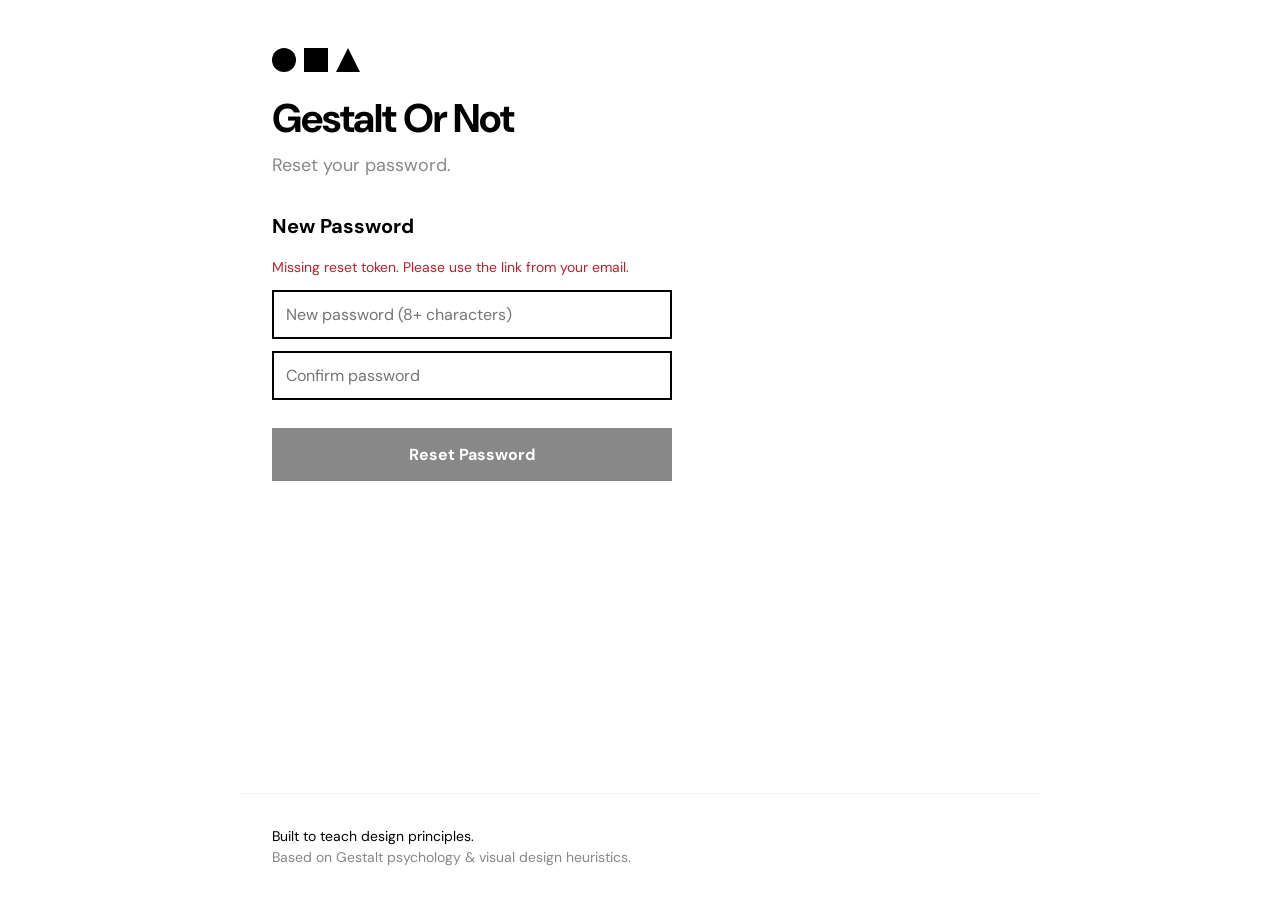
==== reset.html @ f37e01b9 "Add project files and .gitignore" ====
<!DOCTYPE html>
<html lang="en">
<head>
    <meta charset="UTF-8">
    <meta name="viewport" content="width=device-width, initial-scale=1.0">
    <title>Reset Password — Gestalt Or Not</title>
    <link rel="icon" type="image/svg+xml" href="favicon.svg">
    <link rel="stylesheet" href="style.css">
    <link rel="preconnect" href="https://fonts.googleapis.com">
    <link rel="preconnect" href="https://fonts.gstatic.com" crossorigin>
    <link href="https://fonts.googleapis.com/css2?family=DM+Sans:wght@400;700&display=swap" rel="stylesheet">
</head>
<body>
    <header>
        <div class="logo">
            <span class="shape circle"></span>
            <span class="shape square"></span>
            <span class="shape triangle"></span>
        </div>
        <a href="/" style="text-decoration: none; color: inherit;"><h1>Gestalt Or Not</h1></a>
        <p class="tagline">Reset your password.</p>
    </header>

    <main>
        <section style="max-width: 400px;">
            <div class="auth-form" id="resetForm">
                <h2>New Password</h2>
                <div id="resetError" class="auth-error hidden"></div>
                <div id="resetSuccess" class="auth-success hidden"></div>
                <input type="password" id="newPassword" placeholder="New password (8+ characters)" autocomplete="new-password">
                <input type="password" id="confirmPassword" placeholder="Confirm password" autocomplete="new-password">
                <button class="btn" id="resetSubmit">Reset Password</button>
            </div>
        </section>
    </main>

    <footer>
        <p>Built to teach design principles.</p>
        <p class="subtle">Based on Gestalt psychology & visual design heuristics.</p>
    </footer>

    <script>
    document.addEventListener('DOMContentLoaded', function() {
        const params = new URLSearchParams(window.location.search);
        const token = params.get('token');
        const errorEl = document.getElementById('resetError');
        const successEl = document.getElementById('resetSuccess');

        if (!token) {
            errorEl.textContent = 'Missing reset token. Please use the link from your email.';
            errorEl.classList.remove('hidden');
            document.getElementById('resetSubmit').disabled = true;
            return;
        }

        document.getElementById('resetSubmit').addEventListener('click', async () => {
            const password = document.getElementById('newPassword').value;
            const confirm = document.getElementById('confirmPassword').value;
            errorEl.classList.add('hidden');
            successEl.classList.add('hidden');

            if (password.length < 8) {
                errorEl.textContent = 'Password must be at least 8 characters.';
                errorEl.classList.remove('hidden');
                return;
            }

            if (password !== confirm) {
                errorEl.textContent = 'Passwords do not match.';
                errorEl.classList.remove('hidden');
                return;
            }

            const res = await fetch('auth.php?action=reset', {
                method: 'POST',
                headers: { 'Content-Type': 'application/json' },
                body: JSON.stringify({ token, password })
            });
            const data = await res.json();

            if (data.error) {
                errorEl.textContent = data.error;
                errorEl.classList.remove('hidden');
                return;
            }

            document.getElementById('resetForm').innerHTML = `
                <h2>Password Reset</h2>
                <p class="auth-success">Your password has been updated.</p>
                <a href="/" class="btn" style="text-align: center; text-decoration: none; display: block;">Back to Gestalt Or Not</a>
            `;
        });

        document.getElementById('newPassword').addEventListener('keydown', (e) => {
            if (e.key === 'Enter') document.getElementById('confirmPassword').focus();
        });
        document.getElementById('confirmPassword').addEventListener('keydown', (e) => {
            if (e.key === 'Enter') document.getElementById('resetSubmit').click();
        });
    });
    </script>
</body>
</html>
---- style.css ----
/* GestaltOrNot — Bauhaus Modernist Style */

:root {
    --black: #000000;
    --white: #FFFFFF;
    --red: #BE1E2D;
    --gray-light: #F5F5F5;
    --gray-mid: #888888;
    --gray-dark: #333333;
    --green: #2E7D32;
    --yellow: #F9A825;
    --font: 'DM Sans', sans-serif;
}

* {
    margin: 0;
    padding: 0;
    box-sizing: border-box;
}

body {
    font-family: var(--font);
    background: var(--white);
    color: var(--black);
    line-height: 1.5;
    min-height: 100vh;
    display: flex;
    flex-direction: column;
}

/* Header */
header {
    padding: 3rem 2rem 2rem;
    text-align: left;
    max-width: 800px;
    margin: 0 auto;
    width: 100%;
}

.logo {
    display: flex;
    gap: 0.5rem;
    margin-bottom: 1rem;
}

.shape {
    width: 24px;
    height: 24px;
    background: var(--black);
}

.shape.circle {
    border-radius: 50%;
}

.shape.square {
    /* default */
}

.shape.triangle {
    background: transparent;
    width: 0;
    height: 0;
    border-left: 12px solid transparent;
    border-right: 12px solid transparent;
    border-bottom: 24px solid var(--black);
}

h1 {
    font-size: 2.5rem;
    font-weight: 700;
    letter-spacing: -0.02em;
    margin-bottom: 0.25rem;
}

.tagline {
    font-size: 1.125rem;
    color: var(--gray-mid);
}

/* Main */
main {
    flex: 1;
    padding: 0 2rem 3rem;
    max-width: 800px;
    margin: 0 auto;
    width: 100%;
}

/* Input Toggle */
.input-toggle {
    display: flex;
    margin-bottom: 1rem;
    border: 2px solid var(--black);
}

.toggle-btn {
    flex: 1;
    padding: 0.75rem 1rem;
    background: var(--white);
    border: none;
    font-family: var(--font);
    font-size: 0.875rem;
    font-weight: 700;
    cursor: pointer;
    transition: all 0.2s ease;
}

.toggle-btn:first-child {
    border-right: 1px solid var(--black);
}

.toggle-btn:last-child {
    border-left: 1px solid var(--black);
}

.toggle-btn.active {
    background: var(--black);
    color: var(--white);
}

.toggle-btn:hover:not(.active) {
    background: var(--gray-light);
}

/* URL Input */
.url-input-box {
    border: 2px solid var(--black);
    padding: 2rem;
    text-align: center;
}

.url-input-box input {
    width: 100%;
    padding: 1rem;
    font-family: var(--font);
    font-size: 1rem;
    border: 2px solid var(--black);
    margin-bottom: 0.5rem;
}

.url-input-box input:focus {
    outline: none;
    border-color: var(--gray-dark);
}

.url-input-box .subtle {
    margin-top: 0.5rem;
}

/* Upload Area */
.upload-box {
    border: 2px dashed var(--black);
    padding: 3rem 2rem;
    text-align: center;
    cursor: pointer;
    transition: background 0.2s ease;
    position: relative;
}

.upload-box:hover {
    background: var(--gray-light);
}

.upload-box.drag-over {
    background: var(--gray-light);
    border-style: solid;
}

.upload-box.has-image {
    padding: 1rem;
    border-style: solid;
}

.upload-content {
    transition: opacity 0.2s ease;
}

.upload-icon {
    font-size: 3rem;
    font-weight: 700;
    line-height: 1;
    margin-bottom: 1rem;
}

.upload-box p {
    margin-bottom: 0.25rem;
}

.subtle {
    color: var(--gray-mid);
    font-size: 0.875rem;
}

.formats {
    font-size: 0.75rem;
    color: var(--gray-mid);
    margin-top: 0.5rem;
}

.preview {
    max-width: 100%;
    max-height: 400px;
    object-fit: contain;
}

.preview.hidden {
    display: none;
}

.has-image .upload-content {
    display: none;
}

/* Button */
.btn {
    display: block;
    width: 100%;
    margin-top: 1rem;
    padding: 1rem 2rem;
    background: var(--black);
    color: var(--white);
    border: none;
    font-family: var(--font);
    font-size: 1rem;
    font-weight: 700;
    cursor: pointer;
    transition: background 0.2s ease;
}

.btn:hover {
    background: var(--gray-dark);
}

.btn:disabled {
    background: var(--gray-mid);
    cursor: not-allowed;
}

.hidden {
    display: none !important;
}

/* Results */
.results {
    margin-top: 2rem;
}

.loading {
    text-align: center;
    padding: 3rem;
}

.spinner {
    width: 40px;
    height: 40px;
    border: 3px solid var(--gray-light);
    border-top-color: var(--black);
    border-radius: 50%;
    margin: 0 auto 1rem;
    animation: spin 0.8s linear infinite;
}

@keyframes spin {
    to { transform: rotate(360deg); }
}

/* Share Section */
.share-section {
    margin-bottom: 2rem;
    padding-bottom: 1.5rem;
    border-bottom: 1px solid var(--gray-light);
}

.btn-secondary {
    background: var(--white);
    color: var(--black);
    border: 2px solid var(--black);
}

.btn-secondary:hover {
    background: var(--gray-light);
}

.btn-small {
    padding: 0.5rem 1rem;
    font-size: 0.875rem;
}

.share-result {
    margin-top: 1rem;
    display: flex;
    gap: 0.5rem;
}

.share-result input {
    flex: 1;
    padding: 0.75rem;
    font-family: var(--font);
    font-size: 0.875rem;
    border: 2px solid var(--black);
    background: var(--gray-light);
}

.share-result .error {
    color: var(--red);
}

/* Screenshot Preview */
.screenshot-preview {
    margin-bottom: 2rem;
    padding-bottom: 2rem;
    border-bottom: 2px solid var(--black);
}

.screenshot-preview h3 {
    font-size: 0.875rem;
    font-weight: 700;
    text-transform: uppercase;
    letter-spacing: 0.05em;
    margin-bottom: 1rem;
}

.screenshot-preview img {
    max-width: 100%;
    border: 1px solid var(--gray-light);
}

/* Feedback Display */
.feedback {
    text-align: left;
}

.feedback-header {
    margin-bottom: 2rem;
    padding-bottom: 1rem;
    border-bottom: 2px solid var(--black);
}

.feedback-header h2 {
    font-size: 1.25rem;
    font-weight: 700;
    margin-bottom: 0.5rem;
}

.priorities {
    list-style: none;
    margin: 1rem 0;
}

.priorities li {
    padding: 0.5rem 0;
    padding-left: 1.5rem;
    position: relative;
}

.priorities li::before {
    content: "";
    position: absolute;
    left: 0;
    top: 0.75rem;
    width: 8px;
    height: 8px;
    background: var(--red);
}

.priorities li.working::before {
    background: var(--green);
}

.feedback-section {
    margin-bottom: 2rem;
}

.feedback-section h3 {
    font-size: 1rem;
    font-weight: 700;
    text-transform: uppercase;
    letter-spacing: 0.05em;
    margin-bottom: 0.75rem;
    padding-bottom: 0.5rem;
    border-bottom: 1px solid var(--gray-light);
}

.feedback-section p {
    margin-bottom: 0.75rem;
    line-height: 1.6;
}

.design-term {
    font-style: italic;
    color: var(--gray-dark);
}

.design-term-link {
    color: var(--gray-dark);
    text-decoration: underline;
    text-decoration-color: var(--gray-mid);
    text-underline-offset: 2px;
    transition: color 0.15s ease, text-decoration-color 0.15s ease;
}

.design-term-link:hover {
    color: var(--black);
    text-decoration-color: var(--black);
}

.design-term-link .design-term {
    color: inherit;
}

.confidence {
    font-size: 0.875rem;
    color: var(--gray-mid);
    margin-top: 0.5rem;
}

.confidence.clear-problem {
    color: var(--red);
}

.confidence.worth-reconsidering {
    color: var(--yellow);
}

.confidence.just-thinking {
    color: var(--green);
}

/* Rate Limit */
.rate-limit {
    text-align: center;
    padding: 2rem;
    background: var(--gray-light);
    margin-top: 2rem;
}

/* Footer */
footer {
    padding: 2rem;
    text-align: left;
    max-width: 800px;
    margin: 0 auto;
    width: 100%;
    border-top: 1px solid var(--gray-light);
}

footer p {
    font-size: 0.875rem;
}

.support-link {
    color: var(--black);
    font-weight: 700;
    text-decoration: underline;
}

.support-link:hover {
    color: var(--gray-dark);
}

/* Auth Bar */
.auth-bar {
    display: flex;
    gap: 0.75rem;
    align-items: center;
    margin-top: 0.5rem;
}

.auth-link {
    background: none;
    border: none;
    font-family: var(--font);
    font-size: 0.875rem;
    font-weight: 700;
    cursor: pointer;
    text-decoration: underline;
    color: var(--black);
    padding: 0;
}

.auth-link:hover {
    color: var(--gray-dark);
}

.auth-email {
    font-size: 0.875rem;
    color: var(--gray-mid);
}

.auth-sep {
    color: var(--gray-mid);
}

/* Modal */
.modal {
    position: fixed;
    inset: 0;
    background: rgba(0, 0, 0, 0.5);
    display: flex;
    align-items: center;
    justify-content: center;
    z-index: 100;
}

.modal.hidden {
    display: none !important;
}

.modal-content {
    background: var(--white);
    border: 2px solid var(--black);
    padding: 2rem;
    max-width: 400px;
    width: 90%;
    position: relative;
}

.modal-close {
    position: absolute;
    top: 0.5rem;
    right: 0.75rem;
    background: none;
    border: none;
    font-size: 1.5rem;
    cursor: pointer;
    line-height: 1;
}

/* Auth Forms */
.auth-form h2 {
    font-size: 1.25rem;
    margin-bottom: 1rem;
}

.auth-form input[type="email"],
.auth-form input[type="password"] {
    width: 100%;
    padding: 0.75rem;
    font-family: var(--font);
    font-size: 1rem;
    border: 2px solid var(--black);
    margin-bottom: 0.75rem;
}

.auth-form input:focus {
    outline: none;
    border-color: var(--gray-dark);
}

.auth-error {
    color: var(--red);
    font-size: 0.875rem;
    margin-bottom: 0.75rem;
}

.auth-success {
    color: var(--green);
    font-size: 0.875rem;
    margin-bottom: 0.75rem;
}

.auth-toggle {
    margin-top: 1rem;
    font-size: 0.875rem;
    color: var(--gray-mid);
}

.auth-toggle button {
    background: none;
    border: none;
    font-family: var(--font);
    font-weight: 700;
    cursor: pointer;
    text-decoration: underline;
    color: var(--black);
    padding: 0;
    font-size: 0.875rem;
}

/* Sign-in Prompt */
.signin-prompt {
    margin-top: 2rem;
    padding: 1.25rem;
    border: 2px solid var(--black);
    text-align: center;
    font-size: 0.875rem;
}

/* Review History */
.review-history {
    margin-top: 2rem;
}

.review-history h2 {
    font-size: 1.25rem;
    font-weight: 700;
    margin-bottom: 1rem;
    padding-bottom: 0.5rem;
    border-bottom: 2px solid var(--black);
}

/* Thumbnail Grid */
.review-grid {
    display: grid;
    grid-template-columns: repeat(3, 1fr);
    gap: 1rem;
}

.review-thumb {
    display: block;
    text-decoration: none;
    color: var(--black);
    border: 2px solid var(--black);
    overflow: hidden;
    transition: transform 0.15s ease, box-shadow 0.15s ease;
}

.review-thumb:hover {
    transform: translateY(-2px);
    box-shadow: 4px 4px 0 var(--black);
}

.review-thumb img {
    width: 100%;
    aspect-ratio: 4 / 3;
    object-fit: cover;
    display: block;
}

.review-thumb-placeholder {
    width: 100%;
    aspect-ratio: 4 / 3;
    background: var(--gray-light);
    display: flex;
    align-items: center;
    justify-content: center;
    font-size: 0.75rem;
    color: var(--gray-mid);
    text-align: center;
    padding: 0.5rem;
    word-break: break-all;
}

.review-thumb-wrap {
    position: relative;
}

.review-delete {
    position: absolute;
    top: 0.25rem;
    right: 0.25rem;
    z-index: 2;
    width: 24px;
    height: 24px;
    background: var(--white);
    border: 2px solid var(--black);
    font-size: 1rem;
    line-height: 1;
    cursor: pointer;
    display: flex;
    align-items: center;
    justify-content: center;
    opacity: 0;
    transition: opacity 0.15s ease;
}

.review-thumb-wrap:hover .review-delete {
    opacity: 1;
}

.review-delete:hover {
    background: var(--red);
    color: var(--white);
    border-color: var(--red);
}

.review-thumb-date {
    display: block;
    padding: 0.5rem;
    font-size: 0.75rem;
    color: var(--gray-mid);
    border-top: 1px solid var(--gray-light);
}

/* Responsive */
@media (max-width: 600px) {
    header, main, footer {
        padding-left: 1rem;
        padding-right: 1rem;
    }

    h1 {
        font-size: 2rem;
    }

    .upload-box {
        padding: 2rem 1rem;
    }

    .review-grid {
        grid-template-columns: repeat(2, 1fr);
    }
}
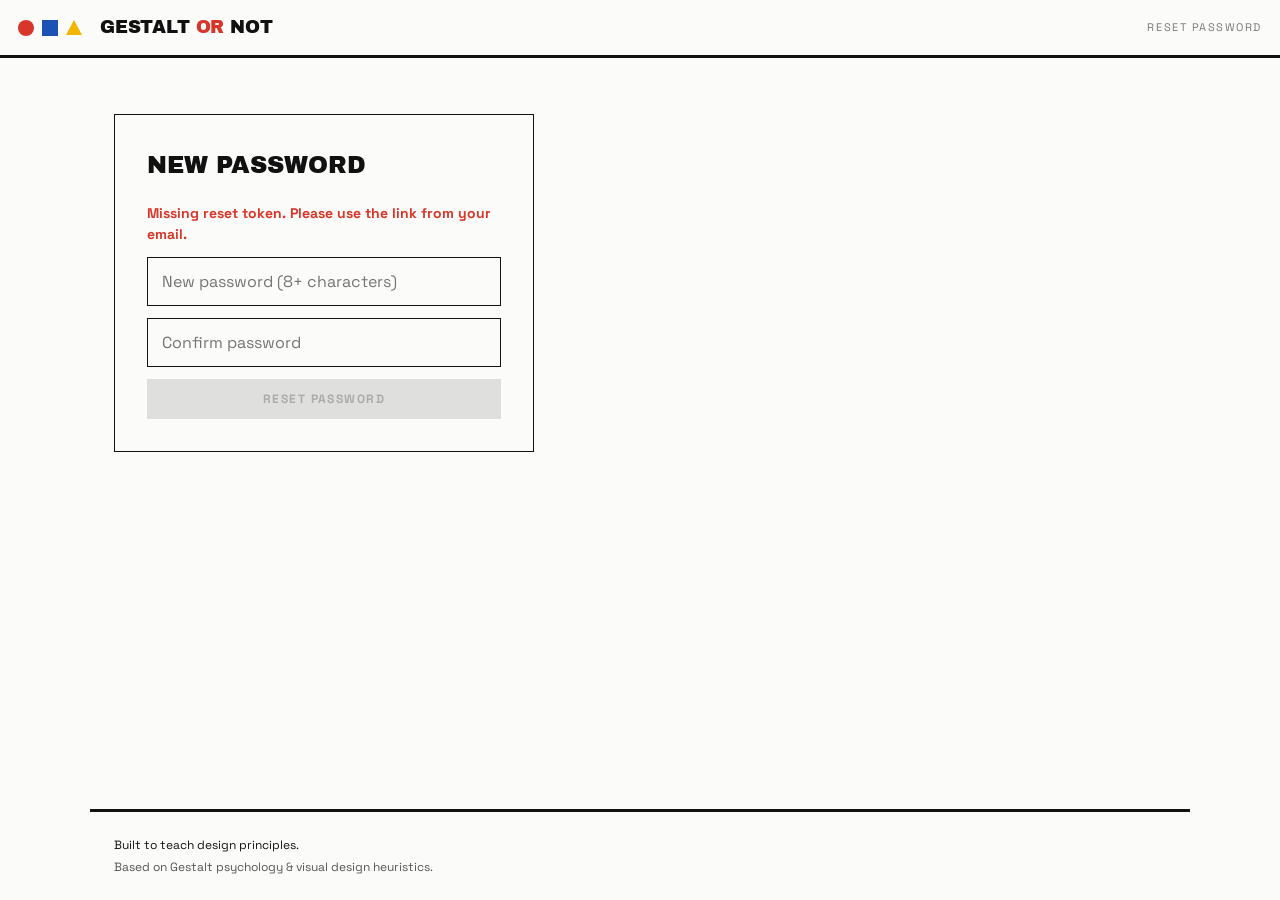
==== commit ca4ceca8: "Redesign site with Bauhaus Modular Grid system Replace the burgundy/teal Constructivist Poster look " ====
--- a/reset.html
+++ b/reset.html
@@ -8,22 +8,22 @@
     <link rel="stylesheet" href="style.css">
     <link rel="preconnect" href="https://fonts.googleapis.com">
     <link rel="preconnect" href="https://fonts.gstatic.com" crossorigin>
-    <link href="https://fonts.googleapis.com/css2?family=DM+Sans:wght@400;700&display=swap" rel="stylesheet">
+    <link href="https://fonts.googleapis.com/css2?family=Archivo+Black&family=Space+Grotesk:wght@400;500;600;700&display=swap" rel="stylesheet">
 </head>
 <body>
-    <header>
-        <div class="logo">
-            <span class="shape circle"></span>
-            <span class="shape square"></span>
-            <span class="shape triangle"></span>
-        </div>
-        <a href="/" style="text-decoration: none; color: inherit;"><h1>Gestalt Or Not</h1></a>
-        <p class="tagline">Reset your password.</p>
-    </header>
+    <div class="site-bar">
+        <span class="mark" aria-hidden="true">
+            <span class="m-circle"></span>
+            <span class="m-square"></span>
+            <span class="m-triangle"></span>
+        </span>
+        <a href="/" class="wordmark">Gestalt <span class="or">Or</span> Not</a>
+        <span class="page-label">Reset Password</span>
+    </div>
 
-    <main>
-        <section style="max-width: 400px;">
-            <div class="auth-form" id="resetForm">
+    <main class="flow">
+        <section style="max-width: 420px;">
+            <div class="auth-form reset-card" id="resetForm">
                 <h2>New Password</h2>
                 <div id="resetError" class="auth-error hidden"></div>
                 <div id="resetSuccess" class="auth-success hidden"></div>
@@ -34,9 +34,9 @@
         </section>
     </main>
 
-    <footer>
+    <footer class="site-footer">
         <p>Built to teach design principles.</p>
-        <p class="subtle">Based on Gestalt psychology & visual design heuristics.</p>
+        <p>Based on Gestalt psychology &amp; visual design heuristics.</p>
     </footer>
 
     <script>
--- a/style.css
+++ b/style.css
@@ -1,15 +1,20 @@
-/* GestaltOrNot — Bauhaus Modernist Style */
+/* Gestalt Or Not — Modular Grid (Bauhaus / Swiss-modernist) */
 
 :root {
-    --black: #000000;
-    --white: #FFFFFF;
-    --red: #BE1E2D;
-    --gray-light: #F5F5F5;
-    --gray-mid: #888888;
-    --gray-dark: #333333;
-    --green: #2E7D32;
-    --yellow: #F9A825;
-    --font: 'DM Sans', sans-serif;
+    --ink: #111111;            /* text & rules */
+    --paper: #FBFBF9;          /* ground */
+    --red: #D8362A;
+    --blue: #1D52B5;
+    --yellow: #F2B600;
+    --yellow-text: #C99500;    /* yellow darkened for legibility on paper */
+    --drag: #F0EEE6;           /* drag-over fill */
+    --hair: rgba(17, 17, 17, .12);  /* faint hairline */
+    --rule-soft: rgba(17, 17, 17, .25);
+
+    --display: 'Archivo Black', sans-serif;
+    --font: 'Space Grotesk', sans-serif;
+
+    --board-w: 1100px;         /* max content width for flowing pages */
 }
 
 * {
@@ -18,273 +23,545 @@
     box-sizing: border-box;
 }
 
+html, body {
+    background: var(--paper);
+}
+
 body {
     font-family: var(--font);
-    background: var(--white);
-    color: var(--black);
+    color: var(--ink);
     line-height: 1.5;
     min-height: 100vh;
     display: flex;
     flex-direction: column;
 }
 
-/* Header */
-header {
-    padding: 3rem 2rem 2rem;
-    text-align: left;
-    max-width: 800px;
-    margin: 0 auto;
-    width: 100%;
-}
-
-.logo {
-    display: flex;
-    gap: 0.5rem;
-    margin-bottom: 1rem;
-}
-
-.shape {
-    width: 24px;
-    height: 24px;
-    background: var(--black);
-}
-
-.shape.circle {
-    border-radius: 50%;
-}
-
-.shape.square {
-    /* default */
-}
-
-.shape.triangle {
-    background: transparent;
-    width: 0;
-    height: 0;
-    border-left: 12px solid transparent;
-    border-right: 12px solid transparent;
-    border-bottom: 24px solid var(--black);
-}
-
-h1 {
-    font-size: 2.5rem;
-    font-weight: 700;
+a { color: inherit; }
+
+.hidden {
+    display: none !important;
+}
+
+/* Shared label convention */
+.label {
+    font-size: 11px;
+    letter-spacing: .14em;
+    text-transform: uppercase;
+    opacity: .55;
+}
+
+/* ============ Brand mark (circle / square / triangle) ============ */
+.mark {
+    display: inline-flex;
+    align-items: center;
+    gap: 8px;
+}
+
+.mark .m-circle,
+.mark .m-square,
+.mark .m-triangle {
+    display: block;
+    width: 16px;
+    height: 16px;
+}
+
+.mark .m-circle { border-radius: 50%; background: var(--red); }
+.mark .m-square { background: var(--blue); }
+.mark .m-triangle {
+    width: 0; height: 0;
+    border-left: 8px solid transparent;
+    border-right: 8px solid transparent;
+    border-bottom: 15px solid var(--yellow);
+}
+
+/* small variant (about header, etc.) */
+.mark.mark-sm .m-circle,
+.mark.mark-sm .m-square { width: 11px; height: 11px; }
+.mark.mark-sm .m-triangle {
+    border-left: 5.5px solid transparent;
+    border-right: 5.5px solid transparent;
+    border-bottom: 10px solid var(--yellow);
+}
+
+/* ============ The board (bordered grid) ============ */
+.board {
+    background: var(--paper);
+    color: var(--ink);
+    display: flex;
+    flex-direction: column;
+    border-top: 1px solid var(--ink);
+    border-left: 1px solid var(--ink);
+}
+
+/* generic cell: right + bottom hairline builds the grid against the board's top/left */
+.cell {
+    border-right: 1px solid var(--ink);
+    border-bottom: 1px solid var(--ink);
+}
+.cell.no-right { border-right: none; }
+
+/* structural separators */
+.sep-bottom { border-bottom: 3px solid var(--ink); }
+.sep-top { border-top: 3px solid var(--ink); }
+
+/* ---- Home hero: fill the viewport ---- */
+.board-hero {
+    min-height: 100vh;
+}
+
+/* ============ Meta row ============ */
+.meta-row {
+    display: grid;
+    grid-template-columns: 1fr 1fr 1fr 1fr;
+}
+
+.meta-cell {
+    padding: 14px 18px;
+    display: flex;
+    align-items: center;
+    min-height: 52px;
+}
+
+.meta-label {
+    font-size: 11px;
+    letter-spacing: .14em;
+    text-transform: uppercase;
+    opacity: .55;
+}
+
+/* nav / auth cell */
+.nav-cell {
+    justify-content: flex-end;
+    gap: 18px;
+    font-size: 12px;
+    font-weight: 700;
+    letter-spacing: .1em;
+    text-transform: uppercase;
+}
+
+/* ============ Hero band ============ */
+.hero-row {
+    display: grid;
+    grid-template-columns: 3fr 1fr;
+}
+
+.hero-title-cell {
+    padding: 30px 26px 24px;
+    display: flex;
+    align-items: center;
+}
+
+.hero-title-cell h1 {
+    font-family: var(--display);
+    font-weight: 400;
+    font-size: clamp(3.2rem, 9vw, 92px);
+    line-height: 0.9;
     letter-spacing: -0.02em;
-    margin-bottom: 0.25rem;
-}
-
-.tagline {
-    font-size: 1.125rem;
-    color: var(--gray-mid);
-}
-
-/* Main */
-main {
+    text-transform: uppercase;
+}
+
+.hero-title-cell h1 .or { color: var(--red); }
+
+.hero-tagline-cell {
+    padding: 24px 22px;
+    display: flex;
+    align-items: flex-end;
+    font-size: 16px;
+    font-weight: 500;
+    line-height: 1.3;
+}
+
+/* ============ Work region (uploader + about) ============ */
+.work-row {
     flex: 1;
-    padding: 0 2rem 3rem;
-    max-width: 800px;
-    margin: 0 auto;
-    width: 100%;
-}
-
-/* Input Toggle */
+    display: grid;
+    grid-template-columns: 1fr 1fr;
+    min-height: 0;
+}
+
+.uploader-cell {
+    display: flex;
+    flex-direction: column;
+    min-height: 0;
+}
+
+/* tab switcher */
 .input-toggle {
     display: flex;
-    margin-bottom: 1rem;
-    border: 2px solid var(--black);
+    border-bottom: 1px solid var(--ink);
 }
 
 .toggle-btn {
     flex: 1;
-    padding: 0.75rem 1rem;
-    background: var(--white);
+    padding: 12px 0;
+    border: none;
+    background: transparent;
+    color: var(--ink);
+    font-family: var(--font);
+    font-weight: 700;
+    font-size: 11px;
+    letter-spacing: .14em;
+    text-transform: uppercase;
+    cursor: pointer;
+}
+
+.toggle-btn:first-child { border-right: 1px solid var(--ink); }
+
+.toggle-btn.active {
+    background: var(--ink);
+    color: var(--paper);
+}
+
+/* drop zone */
+.upload-box {
+    flex: 1;
+    display: flex;
+    flex-direction: column;
+    align-items: center;
+    justify-content: center;
+    cursor: pointer;
+    position: relative;
+    overflow: hidden;
+    padding: 20px;
+    min-height: 260px;
+}
+
+.upload-box.drag-over { background: var(--drag); }
+
+.upload-content {
+    display: flex;
+    flex-direction: column;
+    align-items: center;
+    text-align: center;
+}
+
+.upload-icon {
+    width: 54px;
+    height: 54px;
+    border: 2px solid var(--ink);
+    border-radius: 50%;
+    display: flex;
+    align-items: center;
+    justify-content: center;
+    margin-bottom: 14px;
+    font-size: 30px;
+    font-weight: 300;
+    line-height: 1;
+}
+
+.upload-title {
+    font-weight: 700;
+    font-size: 17px;
+}
+
+.subtle {
+    font-size: 13px;
+    opacity: .55;
+    font-weight: 500;
+    margin-top: 4px;
+}
+
+.formats {
+    font-size: 11px;
+    font-weight: 700;
+    letter-spacing: .16em;
+    text-transform: uppercase;
+    margin-top: 10px;
+    color: var(--blue);
+}
+
+.preview {
+    max-width: 88%;
+    max-height: 84%;
+    object-fit: contain;
+}
+
+.upload-box.has-image { cursor: default; }
+.has-image .upload-content { display: none; }
+
+.remove-btn {
+    position: absolute;
+    top: 10px;
+    right: 10px;
+    border: 1px solid var(--ink);
+    background: var(--paper);
+    font-family: var(--font);
+    font-weight: 700;
+    font-size: 10px;
+    letter-spacing: .1em;
+    text-transform: uppercase;
+    padding: 6px 10px;
+    cursor: pointer;
+}
+
+/* URL tab */
+.url-input-box {
+    flex: 1;
+    display: flex;
+    flex-direction: column;
+    justify-content: center;
+    gap: 14px;
+    padding: 28px;
+}
+
+.url-input-box input {
+    padding: 13px 14px;
+    border: 1px solid var(--ink);
+    background: var(--paper);
+    font-family: var(--font);
+    font-size: 15px;
+    outline: none;
+}
+
+.url-input-box input:focus { border-color: var(--blue); }
+
+.url-input-box .subtle { margin-top: 0; }
+
+/* ============ About + critique (right column) ============ */
+.about-cell {
+    display: flex;
+    flex-direction: column;
+    min-height: 0;
+}
+
+.about-block {
+    padding: 16px 22px 18px;
+    border-bottom: 1px solid var(--ink);
+}
+
+.about-header {
+    display: flex;
+    align-items: center;
+    gap: 8px;
+    margin-bottom: 8px;
+}
+
+.about-header .rule {
+    flex: 1;
+    height: 1px;
+    background: var(--ink);
+    opacity: .25;
+}
+
+.about-body {
+    font-size: 12.5px;
+    line-height: 1.5;
+    font-weight: 500;
+}
+
+.critique-block {
+    flex: 1;
+    display: flex;
+    flex-direction: column;
+    min-height: 0;
+}
+
+.critique-title {
+    padding: 12px 22px 8px;
+}
+
+.critique-list {
+    flex: 1;
+    display: flex;
+    flex-direction: column;
+}
+
+.critique-row {
+    flex: 1;
+    display: flex;
+    align-items: center;
+    gap: 12px;
+    padding: 8px 22px;
+    border-top: 1px solid var(--hair);
+}
+
+.critique-row:first-child { border-top: 1px solid var(--ink); }
+
+.critique-num {
+    font-family: var(--display);
+    font-weight: 400;
+    font-size: 13px;
+    width: 22px;
+    flex: none;
+}
+
+.critique-num.c-red { color: var(--red); }
+.critique-num.c-blue { color: var(--blue); }
+.critique-num.c-yellow { color: var(--yellow-text); }
+
+.critique-text {
+    font-size: 12.5px;
+    line-height: 1.25;
+}
+
+.critique-text strong { font-weight: 700; }
+.critique-text .desc { opacity: .6; }
+
+/* ============ Footer row ============ */
+.footer-row {
+    display: grid;
+    grid-template-columns: 1fr 1fr;
+}
+
+.footer-cell {
+    padding: 14px 18px;
+    font-size: 12px;
+}
+
+.footer-cell.muted { opacity: .7; }
+
+.footer-cell a { font-weight: 700; }
+.footer-cell .link-blue { color: var(--blue); }
+.footer-cell .link-red { color: var(--red); }
+
+/* ============ Auth / nav links ============ */
+.auth-bar {
+    display: flex;
+    align-items: center;
+    gap: 18px;
+}
+
+.auth-link {
+    background: none;
     border: none;
     font-family: var(--font);
-    font-size: 0.875rem;
-    font-weight: 700;
+    font-weight: 700;
+    font-size: 12px;
+    letter-spacing: .1em;
+    text-transform: uppercase;
     cursor: pointer;
-    transition: all 0.2s ease;
-}
-
-.toggle-btn:first-child {
-    border-right: 1px solid var(--black);
-}
-
-.toggle-btn:last-child {
-    border-left: 1px solid var(--black);
-}
-
-.toggle-btn.active {
-    background: var(--black);
-    color: var(--white);
-}
-
-.toggle-btn:hover:not(.active) {
-    background: var(--gray-light);
-}
-
-/* URL Input */
-.url-input-box {
-    border: 2px solid var(--black);
-    padding: 2rem;
-    text-align: center;
-}
-
-.url-input-box input {
+    color: var(--ink);
+    padding: 0;
+}
+
+.auth-link.accent { color: var(--red); }
+.auth-link:hover { color: var(--blue); }
+
+.auth-email {
+    font-size: 11px;
+    letter-spacing: .04em;
+    text-transform: none;
+    opacity: .55;
+    font-weight: 500;
+}
+
+/* ============ Primary button ============ */
+.btn {
+    align-self: flex-start;
+    background: var(--blue);
+    color: var(--paper);
+    border: none;
+    padding: 12px 26px;
+    font-family: var(--font);
+    font-weight: 700;
+    font-size: 12px;
+    letter-spacing: .12em;
+    text-transform: uppercase;
+    cursor: pointer;
+    transition: background .15s ease;
+}
+
+.btn:hover { background: var(--ink); }
+
+.btn:disabled {
+    background: var(--hair);
+    color: var(--rule-soft);
+    cursor: not-allowed;
+}
+
+/* analyze button pinned at bottom of uploader cell */
+#analyzeBtn {
+    margin: 0;
     width: 100%;
-    padding: 1rem;
-    font-family: var(--font);
-    font-size: 1rem;
-    border: 2px solid var(--black);
-    margin-bottom: 0.5rem;
-}
-
-.url-input-box input:focus {
-    outline: none;
-    border-color: var(--gray-dark);
-}
-
-.url-input-box .subtle {
-    margin-top: 0.5rem;
-}
-
-/* Upload Area */
-.upload-box {
-    border: 2px dashed var(--black);
-    padding: 3rem 2rem;
-    text-align: center;
-    cursor: pointer;
-    transition: background 0.2s ease;
-    position: relative;
-}
-
-.upload-box:hover {
-    background: var(--gray-light);
-}
-
-.upload-box.drag-over {
-    background: var(--gray-light);
-    border-style: solid;
-}
-
-.upload-box.has-image {
-    padding: 1rem;
-    border-style: solid;
-}
-
-.upload-content {
-    transition: opacity 0.2s ease;
-}
-
-.upload-icon {
-    font-size: 3rem;
-    font-weight: 700;
-    line-height: 1;
-    margin-bottom: 1rem;
-}
-
-.upload-box p {
-    margin-bottom: 0.25rem;
-}
-
-.subtle {
-    color: var(--gray-mid);
-    font-size: 0.875rem;
-}
-
-.formats {
-    font-size: 0.75rem;
-    color: var(--gray-mid);
-    margin-top: 0.5rem;
-}
-
-.preview {
-    max-width: 100%;
-    max-height: 400px;
-    object-fit: contain;
-}
-
-.preview.hidden {
-    display: none;
-}
-
-.has-image .upload-content {
-    display: none;
-}
-
-/* Button */
-.btn {
-    display: block;
+    align-self: stretch;
+    border-top: 1px solid var(--ink);
+    padding: 16px;
+    font-size: 13px;
+}
+
+.btn-secondary {
+    background: var(--ink);
+    color: var(--paper);
+}
+.btn-secondary:hover { background: var(--red); }
+
+.btn-small {
+    width: auto;
+    align-self: auto;
+    padding: 10px 18px;
+    border-top: none !important;
+}
+
+/* ============ Flowing content area (below the board) ============ */
+main.flow {
+    flex: 1;
     width: 100%;
-    margin-top: 1rem;
-    padding: 1rem 2rem;
-    background: var(--black);
-    color: var(--white);
-    border: none;
-    font-family: var(--font);
-    font-size: 1rem;
-    font-weight: 700;
-    cursor: pointer;
-    transition: background 0.2s ease;
-}
-
-.btn:hover {
-    background: var(--gray-dark);
-}
-
-.btn:disabled {
-    background: var(--gray-mid);
-    cursor: not-allowed;
-}
-
-.hidden {
-    display: none !important;
-}
-
-/* Results */
-.results {
-    margin-top: 2rem;
-}
+    max-width: var(--board-w);
+    margin: 0 auto;
+    padding: 2.5rem 1.5rem 3rem;
+}
+
+/* compact site bar for secondary pages */
+.site-bar {
+    display: grid;
+    grid-template-columns: auto 1fr auto;
+    align-items: center;
+    gap: 18px;
+    padding: 14px 18px;
+    border-bottom: 3px solid var(--ink);
+}
+
+.site-bar .wordmark {
+    font-family: var(--display);
+    font-weight: 400;
+    font-size: 18px;
+    text-transform: uppercase;
+    letter-spacing: -0.01em;
+    text-decoration: none;
+    color: var(--ink);
+}
+.site-bar .wordmark .or { color: var(--red); }
+
+.site-bar .page-label {
+    justify-self: end;
+    font-size: 11px;
+    letter-spacing: .14em;
+    text-transform: uppercase;
+    opacity: .55;
+}
+
+/* ============ Results ============ */
+.results { margin-top: 0; }
 
 .loading {
     text-align: center;
-    padding: 3rem;
+    padding: 3rem 1rem;
 }
 
 .spinner {
-    width: 40px;
-    height: 40px;
-    border: 3px solid var(--gray-light);
-    border-top-color: var(--black);
+    width: 48px;
+    height: 48px;
+    border: 4px solid var(--hair);
+    border-top-color: var(--red);
     border-radius: 50%;
     margin: 0 auto 1rem;
     animation: spin 0.8s linear infinite;
 }
 
-@keyframes spin {
-    to { transform: rotate(360deg); }
-}
-
-/* Share Section */
+@keyframes spin { to { transform: rotate(360deg); } }
+
+.loading p {
+    font-size: 11px;
+    letter-spacing: .14em;
+    text-transform: uppercase;
+    opacity: .55;
+}
+
+/* ============ Share section ============ */
 .share-section {
     margin-bottom: 2rem;
     padding-bottom: 1.5rem;
-    border-bottom: 1px solid var(--gray-light);
-}
-
-.btn-secondary {
-    background: var(--white);
-    color: var(--black);
-    border: 2px solid var(--black);
-}
-
-.btn-secondary:hover {
-    background: var(--gray-light);
-}
-
-.btn-small {
-    padding: 0.5rem 1rem;
-    font-size: 0.875rem;
+    border-bottom: 1px solid var(--ink);
 }
 
 .share-result {
@@ -298,221 +575,287 @@
     padding: 0.75rem;
     font-family: var(--font);
     font-size: 0.875rem;
-    border: 2px solid var(--black);
-    background: var(--gray-light);
-}
-
-.share-result .error {
-    color: var(--red);
-}
-
-/* Screenshot Preview */
+    border: 1px solid var(--ink);
+    background: var(--paper);
+}
+
+.share-result .error { color: var(--red); }
+
+/* ============ Screenshot preview ============ */
 .screenshot-preview {
     margin-bottom: 2rem;
     padding-bottom: 2rem;
-    border-bottom: 2px solid var(--black);
+    border-bottom: 1px solid var(--ink);
 }
 
 .screenshot-preview h3 {
-    font-size: 0.875rem;
-    font-weight: 700;
-    text-transform: uppercase;
-    letter-spacing: 0.05em;
+    font-size: 11px;
+    letter-spacing: .14em;
+    text-transform: uppercase;
+    opacity: .55;
     margin-bottom: 1rem;
 }
 
 .screenshot-preview img {
     max-width: 100%;
-    border: 1px solid var(--gray-light);
-}
-
-/* Feedback Display */
-.feedback {
-    text-align: left;
-}
+    border: 1px solid var(--ink);
+    display: block;
+}
+
+/* ============ Feedback display ============ */
+.feedback { text-align: left; }
 
 .feedback-header {
     margin-bottom: 2rem;
-    padding-bottom: 1rem;
-    border-bottom: 2px solid var(--black);
+    padding: 1.75rem;
+    background: var(--ink);
+    color: var(--paper);
 }
 
 .feedback-header h2 {
-    font-size: 1.25rem;
-    font-weight: 700;
-    margin-bottom: 0.5rem;
+    font-family: var(--display);
+    font-weight: 400;
+    font-size: 1.6rem;
+    text-transform: uppercase;
+    letter-spacing: -0.01em;
+    margin-bottom: 0.75rem;
 }
 
 .priorities {
     list-style: none;
-    margin: 1rem 0;
+    margin: 0.5rem 0 0;
 }
 
 .priorities li {
-    padding: 0.5rem 0;
-    padding-left: 1.5rem;
+    padding: 0.4rem 0 0.4rem 2rem;
     position: relative;
+    line-height: 1.45;
 }
 
 .priorities li::before {
     content: "";
     position: absolute;
     left: 0;
-    top: 0.75rem;
-    width: 8px;
-    height: 8px;
+    top: 0.7rem;
+    width: 14px;
+    height: 14px;
     background: var(--red);
 }
 
+.priorities li:nth-child(3n+2)::before { background: var(--blue); }
+.priorities li:nth-child(3n)::before { background: var(--yellow); }
+
 .priorities li.working::before {
-    background: var(--green);
-}
-
-.feedback-section {
-    margin-bottom: 2rem;
-}
+    background: transparent;
+    border-radius: 50%;
+    border: 3px solid var(--yellow);
+    width: 12px;
+    height: 12px;
+}
+
+.feedback-section { margin-bottom: 2rem; }
 
 .feedback-section h3 {
-    font-size: 1rem;
-    font-weight: 700;
-    text-transform: uppercase;
-    letter-spacing: 0.05em;
+    font-family: var(--display);
+    font-weight: 400;
+    font-size: 1.05rem;
+    text-transform: uppercase;
+    letter-spacing: 0;
     margin-bottom: 0.75rem;
     padding-bottom: 0.5rem;
-    border-bottom: 1px solid var(--gray-light);
+    border-bottom: 3px solid var(--ink);
 }
 
 .feedback-section p {
     margin-bottom: 0.75rem;
     line-height: 1.6;
+    font-size: 0.95rem;
 }
 
 .design-term {
     font-style: italic;
-    color: var(--gray-dark);
 }
 
 .design-term-link {
-    color: var(--gray-dark);
+    color: var(--blue);
     text-decoration: underline;
-    text-decoration-color: var(--gray-mid);
+    text-decoration-color: var(--blue);
+    text-decoration-thickness: 2px;
     text-underline-offset: 2px;
-    transition: color 0.15s ease, text-decoration-color 0.15s ease;
+    font-weight: 700;
+    transition: color .15s ease, background .15s ease;
 }
 
 .design-term-link:hover {
-    color: var(--black);
-    text-decoration-color: var(--black);
+    color: var(--paper);
+    background: var(--blue);
 }
 
 .design-term-link .design-term {
     color: inherit;
+    font-style: italic;
 }
 
 .confidence {
-    font-size: 0.875rem;
-    color: var(--gray-mid);
+    font-size: 0.75rem;
     margin-top: 0.5rem;
-}
-
-.confidence.clear-problem {
-    color: var(--red);
-}
-
-.confidence.worth-reconsidering {
-    color: var(--yellow);
-}
-
-.confidence.just-thinking {
-    color: var(--green);
-}
-
-/* Rate Limit */
+    font-weight: 700;
+    text-transform: uppercase;
+    letter-spacing: .04em;
+    opacity: .7;
+}
+
+.confidence.clear-problem { color: var(--red); opacity: 1; }
+.confidence.worth-reconsidering { color: var(--yellow-text); opacity: 1; }
+.confidence.just-thinking { color: var(--blue); opacity: 1; }
+
+/* ============ Rate limit ============ */
 .rate-limit {
     text-align: center;
     padding: 2rem;
-    background: var(--gray-light);
+    background: var(--red);
+    color: var(--paper);
     margin-top: 2rem;
 }
 
-/* Footer */
-footer {
-    padding: 2rem;
-    text-align: left;
-    max-width: 800px;
-    margin: 0 auto;
+.rate-limit p:first-child {
+    font-family: var(--display);
+    font-weight: 400;
+    font-size: 1.2rem;
+    text-transform: uppercase;
+    margin-bottom: 0.5rem;
+}
+
+.rate-limit .subtle { color: var(--paper); opacity: .9; }
+
+.rate-limit a {
+    color: var(--paper);
+    font-weight: 700;
+    text-decoration: underline;
+}
+
+/* ============ Sign-in prompt ============ */
+.signin-prompt {
+    margin-top: 2rem;
+    padding: 1.25rem 1.5rem;
+    border: 1px solid var(--ink);
+    text-align: center;
+    font-size: 0.95rem;
+}
+
+/* ============ Review history ============ */
+.review-history { margin-top: 3rem; }
+
+.review-history h2 {
+    font-family: var(--display);
+    font-weight: 400;
+    font-size: 1.4rem;
+    text-transform: uppercase;
+    margin-bottom: 1.25rem;
+    padding-bottom: 0.5rem;
+    border-bottom: 3px solid var(--ink);
+}
+
+.review-grid {
+    display: grid;
+    grid-template-columns: repeat(3, 1fr);
+    gap: 1px;
+    background: var(--ink);
+    border: 1px solid var(--ink);
+}
+
+.review-thumb-wrap {
+    position: relative;
+    background: var(--paper);
+}
+
+.review-thumb {
+    display: block;
+    text-decoration: none;
+    color: var(--ink);
+    overflow: hidden;
+    background: var(--paper);
+}
+
+.review-thumb img {
     width: 100%;
-    border-top: 1px solid var(--gray-light);
-}
-
-footer p {
-    font-size: 0.875rem;
-}
-
-.support-link {
-    color: var(--black);
-    font-weight: 700;
-    text-decoration: underline;
-}
-
-.support-link:hover {
-    color: var(--gray-dark);
-}
-
-/* Auth Bar */
-.auth-bar {
-    display: flex;
-    gap: 0.75rem;
-    align-items: center;
-    margin-top: 0.5rem;
-}
-
-.auth-link {
-    background: none;
-    border: none;
-    font-family: var(--font);
-    font-size: 0.875rem;
-    font-weight: 700;
+    aspect-ratio: 4 / 3;
+    object-fit: cover;
+    display: block;
+}
+
+.review-thumb-placeholder {
+    width: 100%;
+    aspect-ratio: 4 / 3;
+    background: var(--drag);
+    display: flex;
+    align-items: center;
+    justify-content: center;
+    font-size: 0.75rem;
+    opacity: .6;
+    text-align: center;
+    padding: 0.5rem;
+    word-break: break-all;
+}
+
+.review-delete {
+    position: absolute;
+    top: 0.4rem;
+    right: 0.4rem;
+    z-index: 2;
+    width: 26px;
+    height: 26px;
+    background: var(--paper);
+    border: 1px solid var(--ink);
+    font-size: 0.95rem;
+    line-height: 1;
     cursor: pointer;
-    text-decoration: underline;
-    color: var(--black);
-    padding: 0;
-}
-
-.auth-link:hover {
-    color: var(--gray-dark);
-}
-
-.auth-email {
-    font-size: 0.875rem;
-    color: var(--gray-mid);
-}
-
-.auth-sep {
-    color: var(--gray-mid);
-}
-
-/* Modal */
+    display: flex;
+    align-items: center;
+    justify-content: center;
+    opacity: 0;
+    transition: opacity .15s ease;
+}
+
+.review-thumb-wrap:hover .review-delete { opacity: 1; }
+
+.review-delete:hover {
+    background: var(--red);
+    color: var(--paper);
+}
+
+.review-thumb-date {
+    display: block;
+    padding: 0.5rem;
+    font-size: 0.7rem;
+    font-weight: 700;
+    letter-spacing: .04em;
+    text-transform: uppercase;
+    opacity: .55;
+    border-top: 1px solid var(--ink);
+}
+
+/* ============ Modal ============ */
 .modal {
     position: fixed;
     inset: 0;
-    background: rgba(0, 0, 0, 0.5);
+    background: rgba(17, 17, 17, 0.55);
     display: flex;
     align-items: center;
     justify-content: center;
     z-index: 100;
-}
-
-.modal.hidden {
-    display: none !important;
-}
+    padding: 1rem;
+}
+
+.modal.hidden { display: none !important; }
 
 .modal-content {
-    background: var(--white);
-    border: 2px solid var(--black);
+    background: var(--paper);
+    border: 1px solid var(--ink);
+    box-shadow: 0 20px 60px rgba(0, 0, 0, .25);
     padding: 2rem;
-    max-width: 400px;
-    width: 90%;
+    max-width: 420px;
+    width: 100%;
     position: relative;
 }
 
@@ -525,45 +868,59 @@
     font-size: 1.5rem;
     cursor: pointer;
     line-height: 1;
-}
-
-/* Auth Forms */
+    z-index: 1;
+}
+
+.modal-close:hover { color: var(--red); }
+
+/* ============ Auth forms ============ */
+.reset-card {
+    border: 1px solid var(--ink);
+    padding: 2rem;
+    margin-top: 1rem;
+}
+
 .auth-form h2 {
-    font-size: 1.25rem;
-    margin-bottom: 1rem;
+    font-family: var(--display);
+    font-weight: 400;
+    font-size: 1.5rem;
+    text-transform: uppercase;
+    margin-bottom: 1.25rem;
 }
 
 .auth-form input[type="email"],
 .auth-form input[type="password"] {
     width: 100%;
-    padding: 0.75rem;
+    padding: 13px 14px;
     font-family: var(--font);
     font-size: 1rem;
-    border: 2px solid var(--black);
+    border: 1px solid var(--ink);
     margin-bottom: 0.75rem;
-}
-
-.auth-form input:focus {
-    outline: none;
-    border-color: var(--gray-dark);
-}
+    background: var(--paper);
+}
+
+.auth-form input:focus { outline: none; border-color: var(--blue); }
+
+.auth-form .btn { width: 100%; align-self: stretch; }
 
 .auth-error {
     color: var(--red);
     font-size: 0.875rem;
+    font-weight: 700;
     margin-bottom: 0.75rem;
 }
 
 .auth-success {
-    color: var(--green);
+    color: var(--blue);
     font-size: 0.875rem;
+    font-weight: 700;
     margin-bottom: 0.75rem;
 }
 
 .auth-toggle {
     margin-top: 1rem;
     font-size: 0.875rem;
-    color: var(--gray-mid);
+    opacity: .7;
 }
 
 .auth-toggle button {
@@ -573,132 +930,71 @@
     font-weight: 700;
     cursor: pointer;
     text-decoration: underline;
-    color: var(--black);
+    color: var(--blue);
     padding: 0;
     font-size: 0.875rem;
 }
 
-/* Sign-in Prompt */
-.signin-prompt {
+/* ============ Generic links on flowing pages ============ */
+.support-link,
+.link-blue {
+    color: var(--blue);
+    font-weight: 700;
+    text-decoration: underline;
+    text-decoration-thickness: 2px;
+}
+.support-link:hover { color: var(--ink); }
+
+.back-link {
+    display: inline-block;
     margin-top: 2rem;
-    padding: 1.25rem;
-    border: 2px solid var(--black);
-    text-align: center;
-    font-size: 0.875rem;
-}
-
-/* Review History */
-.review-history {
-    margin-top: 2rem;
-}
-
-.review-history h2 {
-    font-size: 1.25rem;
-    font-weight: 700;
-    margin-bottom: 1rem;
-    padding-bottom: 0.5rem;
-    border-bottom: 2px solid var(--black);
-}
-
-/* Thumbnail Grid */
-.review-grid {
-    display: grid;
-    grid-template-columns: repeat(3, 1fr);
-    gap: 1rem;
-}
-
-.review-thumb {
-    display: block;
-    text-decoration: none;
-    color: var(--black);
-    border: 2px solid var(--black);
-    overflow: hidden;
-    transition: transform 0.15s ease, box-shadow 0.15s ease;
-}
-
-.review-thumb:hover {
-    transform: translateY(-2px);
-    box-shadow: 4px 4px 0 var(--black);
-}
-
-.review-thumb img {
+    color: var(--blue);
+    text-decoration: underline;
+    text-decoration-thickness: 2px;
+    font-weight: 700;
+}
+.back-link:hover { color: var(--ink); }
+
+/* ============ Secondary-page footer ============ */
+.site-footer {
     width: 100%;
-    aspect-ratio: 4 / 3;
-    object-fit: cover;
-    display: block;
-}
-
-.review-thumb-placeholder {
-    width: 100%;
-    aspect-ratio: 4 / 3;
-    background: var(--gray-light);
-    display: flex;
-    align-items: center;
-    justify-content: center;
-    font-size: 0.75rem;
-    color: var(--gray-mid);
-    text-align: center;
-    padding: 0.5rem;
-    word-break: break-all;
-}
-
-.review-thumb-wrap {
-    position: relative;
-}
-
-.review-delete {
-    position: absolute;
-    top: 0.25rem;
-    right: 0.25rem;
-    z-index: 2;
-    width: 24px;
-    height: 24px;
-    background: var(--white);
-    border: 2px solid var(--black);
-    font-size: 1rem;
-    line-height: 1;
-    cursor: pointer;
-    display: flex;
-    align-items: center;
-    justify-content: center;
-    opacity: 0;
-    transition: opacity 0.15s ease;
-}
-
-.review-thumb-wrap:hover .review-delete {
-    opacity: 1;
-}
-
-.review-delete:hover {
-    background: var(--red);
-    color: var(--white);
-    border-color: var(--red);
-}
-
-.review-thumb-date {
-    display: block;
-    padding: 0.5rem;
-    font-size: 0.75rem;
-    color: var(--gray-mid);
-    border-top: 1px solid var(--gray-light);
-}
-
-/* Responsive */
-@media (max-width: 600px) {
-    header, main, footer {
-        padding-left: 1rem;
-        padding-right: 1rem;
-    }
-
-    h1 {
-        font-size: 2rem;
-    }
-
-    .upload-box {
-        padding: 2rem 1rem;
-    }
-
-    .review-grid {
-        grid-template-columns: repeat(2, 1fr);
-    }
-}
+    max-width: var(--board-w);
+    margin: 0 auto;
+    padding: 1.5rem;
+    border-top: 3px solid var(--ink);
+}
+
+.site-footer p { font-size: 12px; }
+.site-footer p + p { margin-top: 0.25rem; opacity: .7; }
+
+/* small muted body copy on flowing pages */
+.subtle-block {
+    font-size: 0.95rem;
+    line-height: 1.6;
+    opacity: .75;
+}
+
+/* ============ Responsive ============ */
+@media (max-width: 760px) {
+    .board-hero { min-height: 0; }
+
+    .meta-row { grid-template-columns: 1fr 1fr; }
+    /* hide the two descriptive meta labels on small screens */
+    .meta-row .meta-label { display: none; }
+    .meta-row .brand-cell { border-right: 1px solid var(--ink); }
+    .meta-row .nav-cell { border-bottom: 1px solid var(--ink); }
+
+    .hero-row { grid-template-columns: 1fr; }
+    .hero-title-cell { border-right: none; }
+
+    .work-row { grid-template-columns: 1fr; }
+    .uploader-cell { border-right: none; }
+
+    .footer-row { grid-template-columns: 1fr; }
+    .footer-cell { border-right: none; }
+
+    .review-grid { grid-template-columns: repeat(2, 1fr); }
+
+    .site-bar { grid-template-columns: auto 1fr; }
+    .site-bar .page-label { display: none; }
+}
